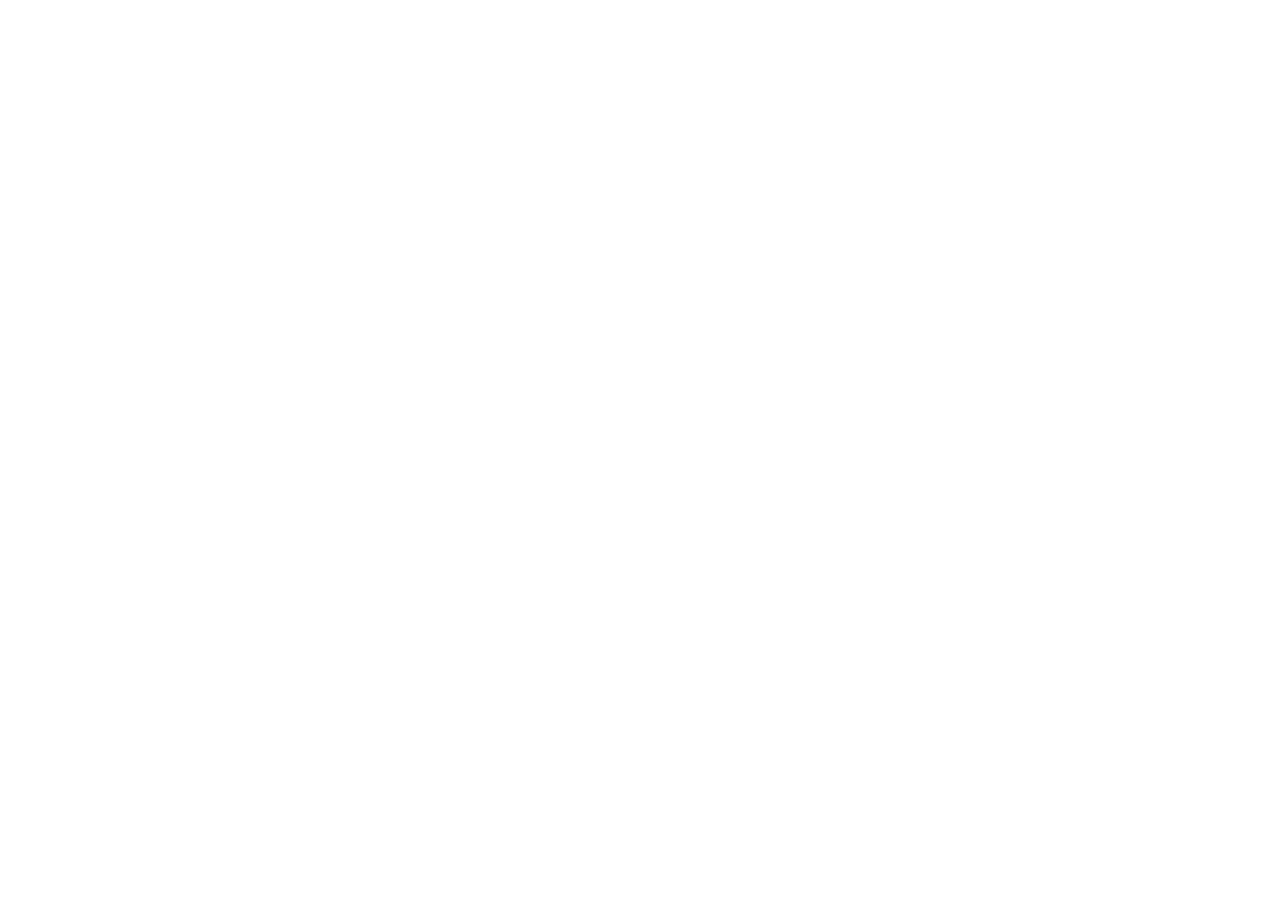
==== index.html @ 51651cd1 "Update index.html" ====
<!DOCTYPE html>
<html>
  <head>
    <!-- meta tags are not necessary here, but having them always is a good practice -->
    <meta charset="UTF-8">
    <meta name="viewport" content="width=device-width, initial-scale=1.0">
    <!-- title -->
    <title>Ping Pong</title>
    <!-- some css styles -->
    <style>
      * {
        padding: 0;
        margin: 0;
      }

      body {
        width: 100vw;
        height: 100vh;
        display: flex;
        justify-content: center;
        align-items: center;
      }
    </style>
  </head>
  <body>

    <!-- our "canvas" where we draw things-->
    <canvas id="canvas" width="600" height="400">
      
    </canvas>

    <!-- link to script.js -->
    <script type="text/javascript" src="js/script.js"></script>
  </body>
</html>
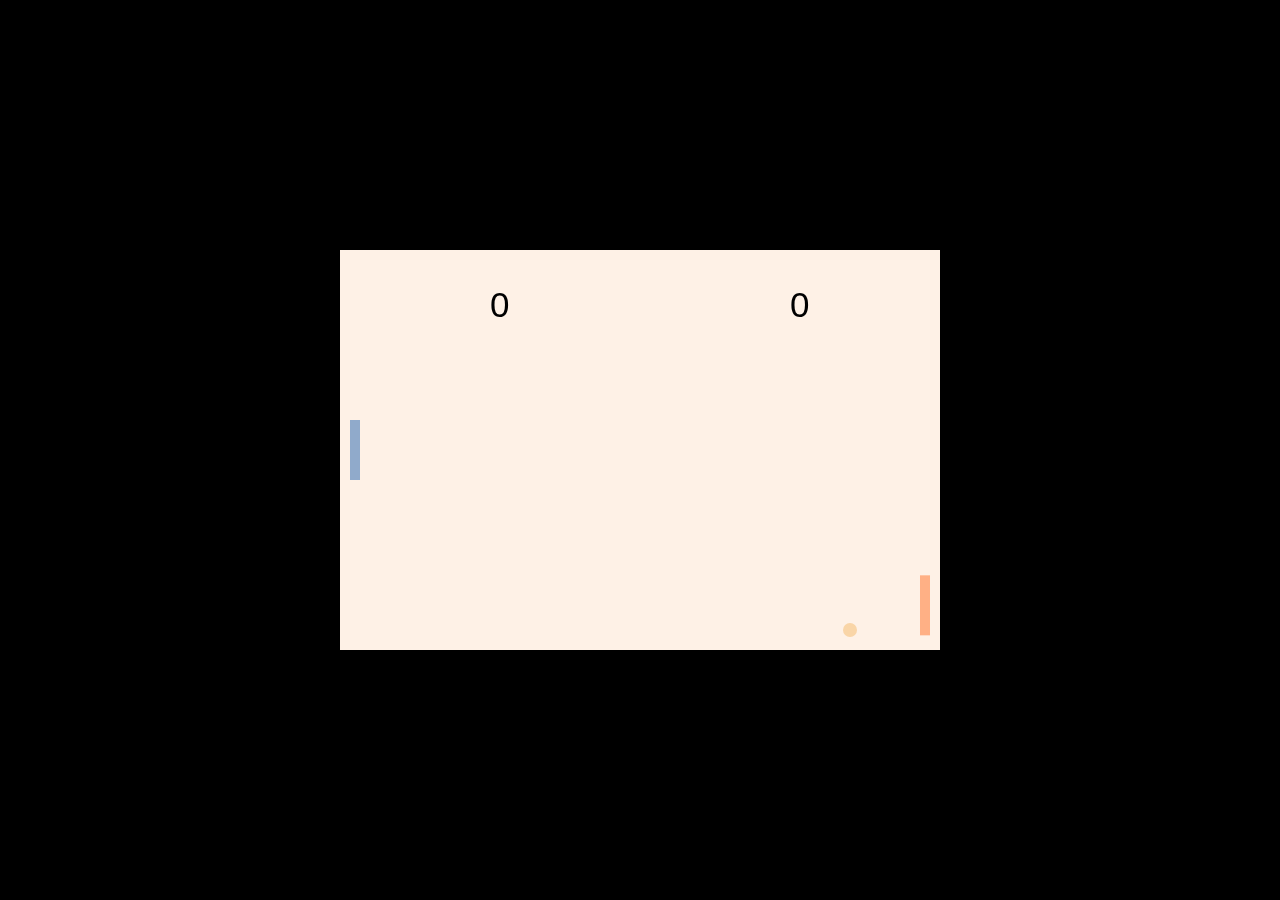
==== commit 7a152530: "Changes" ====
--- a/index.html
+++ b/index.html
@@ -19,6 +19,7 @@
         display: flex;
         justify-content: center;
         align-items: center;
+        background-color:black;
       }
     </style>
   </head>
@@ -30,6 +31,6 @@
     </canvas>
 
     <!-- link to script.js -->
-    <script type="text/javascript" src="js/script.js"></script>
+    <script type="text/javascript" src="javaScript.js"></script>
   </body>
 </html>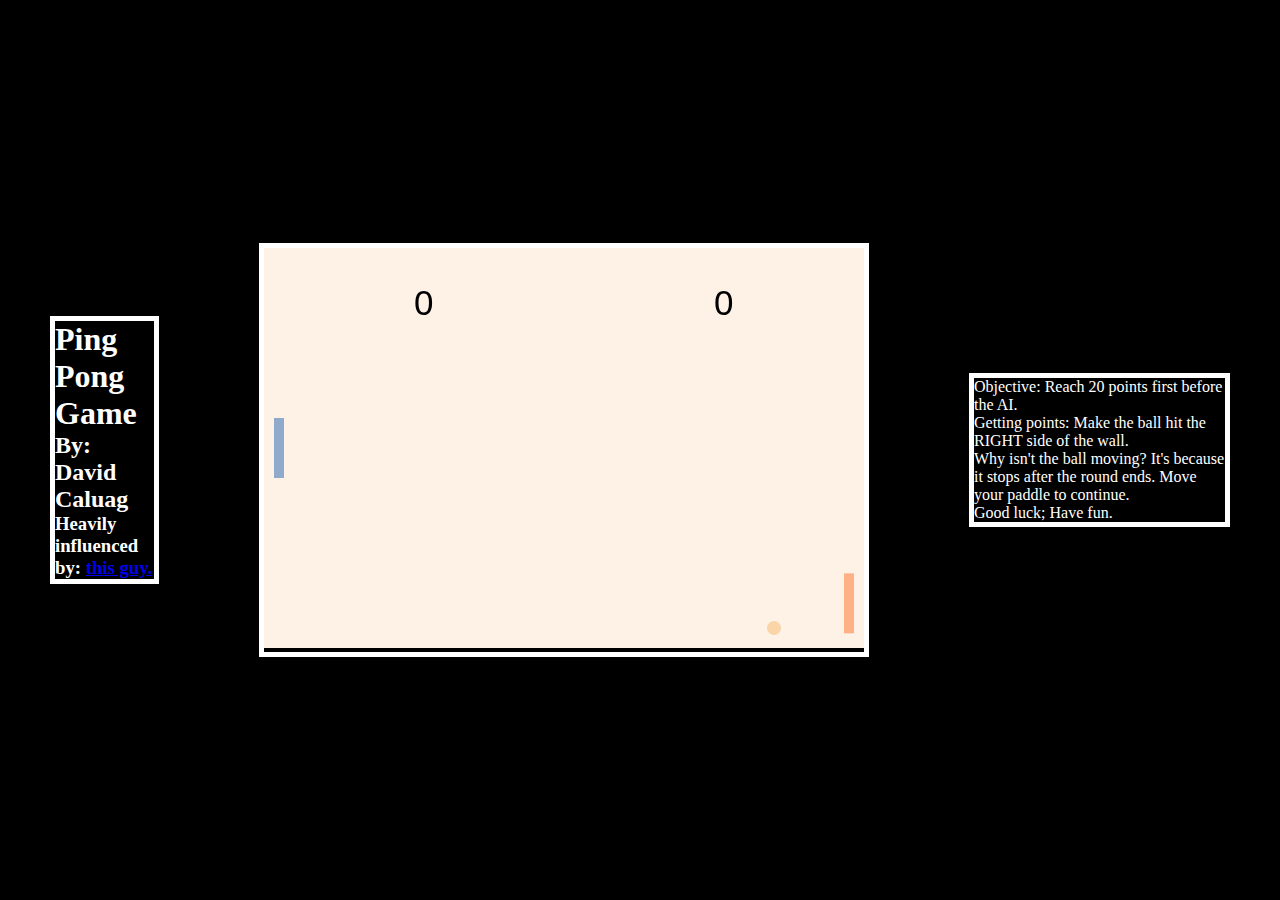
==== commit 4652c4f5: "End Of Changing (for now)" ====
--- a/index.html
+++ b/index.html
@@ -1,6 +1,7 @@
 <!DOCTYPE html>
 <html>
   <head>
+    <link rel="stylesheet" href="style.css">
     <!-- meta tags are not necessary here, but having them always is a good practice -->
     <meta charset="UTF-8">
     <meta name="viewport" content="width=device-width, initial-scale=1.0">
@@ -23,14 +24,24 @@
       }
     </style>
   </head>
+
+
   <body>
-
-    <!-- our "canvas" where we draw things-->
-    <canvas id="canvas" width="600" height="400">
-      
+    <div>
+      <h1>Ping Pong Game</h1>
+      <h2>By: David Caluag</h2>
+      <h3>Heavily influenced by: <a href="https://thecodingpie.com/post/learn-to-code-ping-pong-game-using-javascript-and-html5" target="_blank">this guy.</a></h3>
+    </div>
+    <div>
+      <canvas id="canvas" width="600" height="400">
+      <script type="text/javascript" src="javaScript.js"></script>
     </canvas>
-
-    <!-- link to script.js -->
-    <script type="text/javascript" src="javaScript.js"></script>
+    </div>
+    <div>
+      <p>Objective: Reach 20 points first before the AI.</p>
+      <p>Getting points: Make the ball hit the RIGHT side of the wall.</p>
+      <p>Why isn't the ball moving? It's because it stops after the round ends. Move your paddle to continue.</p>
+      <p>Good luck; Have fun.</p>
+    </div>
   </body>
 </html>--- a/style.css
+++ b/style.css
@@ -0,0 +1,10 @@
+div{
+    border-color:white;
+    border-style:solid;
+    border-width:5px;
+    margin:50px;
+}
+
+h1,h2,h3,p{
+    color:white;
+}